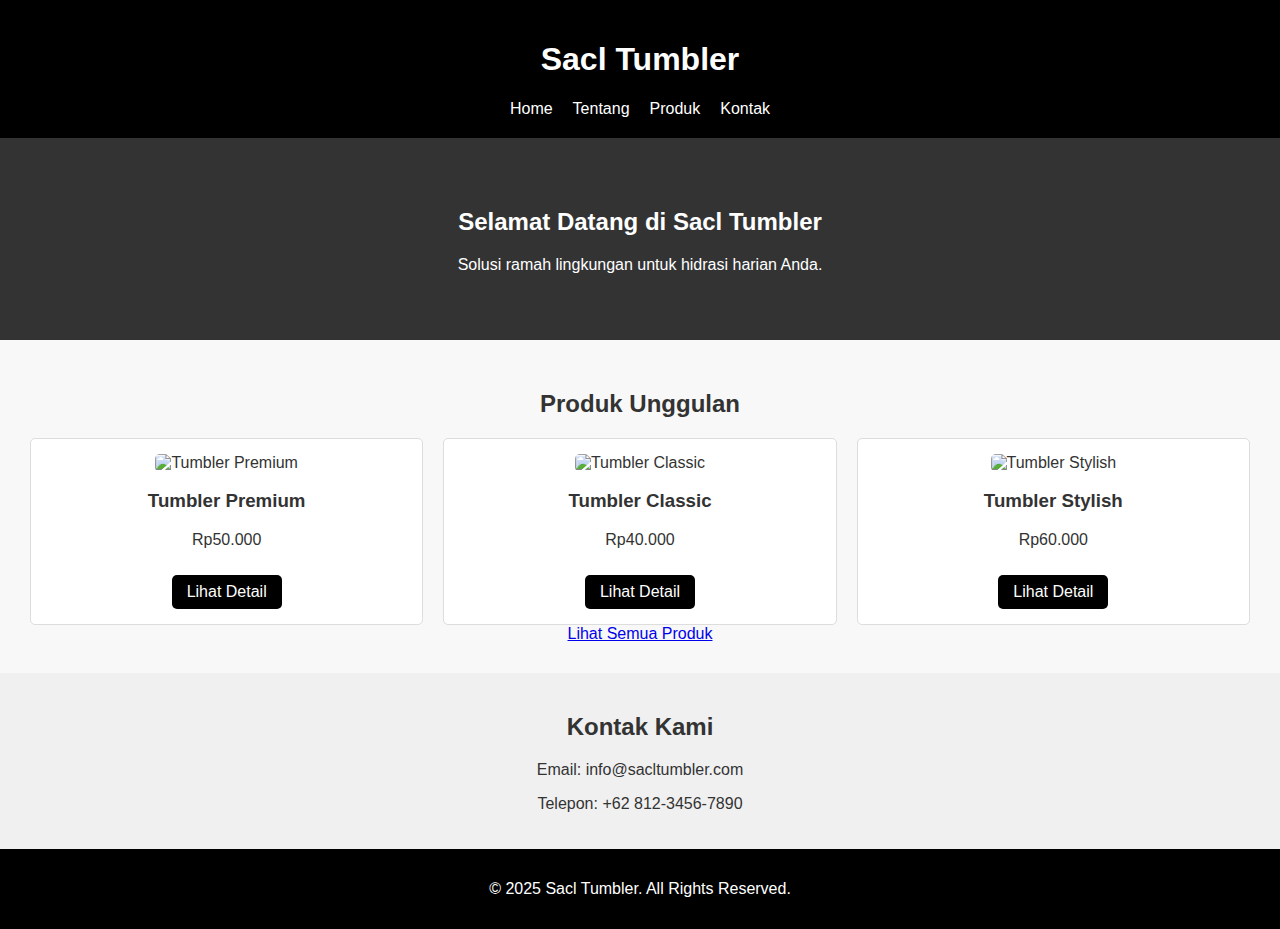
==== index.html @ 6ebd99a2 "Add files via upload" ====
<!DOCTYPE html>
<html lang="id">
<head>
    <meta charset="UTF-8">
    <meta name="viewport" content="width=device-width, initial-scale=1.0">
    <title>Sacl Tumbler</title>
    <link rel="stylesheet" href="style.css">
</head>
<body>
    <header class="header">
        <div class="container">
            <h1>Sacl Tumbler</h1>
            <nav>
                <ul>
                    <li><a href="index.html">Home</a></li>
                    <li><a href="about.html">Tentang</a></li>
                    <li><a href="products.html">Produk</a></li>
                    <li><a href="#contact">Kontak</a></li>
                </ul>
            </nav>
        </div>
    </header>

    <!-- Hero Section -->
    <section id="home" class="hero">
        <h2>Selamat Datang di Sacl Tumbler</h2>
        <p>Solusi ramah lingkungan untuk hidrasi harian Anda.</p>
    </section>

    <!-- Display Produk -->
    <section id="featured-products" class="product-section">
        <h2>Produk Unggulan</h2>
        <div class="product-grid">
            <div class="product-card">
                <img src="img/tumbler1.jpg" alt="Tumbler Premium">
                <h3>Tumbler Premium</h3>
                <p>Rp50.000</p>
                <a href="detail1.html" class="btn">Lihat Detail</a>
            </div>
            <div class="product-card">
                <img src="img/tumbler2.jpg" alt="Tumbler Classic">
                <h3>Tumbler Classic</h3>
                <p>Rp40.000</p>
                <a href="detail2.html" class="btn">Lihat Detail</a>
            </div>
            <div class="product-card">
                <img src="img/tumbler4.jpg" alt="Tumbler Stylish">
                <h3>Tumbler Stylish</h3>
                <p>Rp60.000</p>
                <a href="detail3.html" class="btn">Lihat Detail</a>
            </div>
        </div>
        <a href="products.html" class="btn btn-primary">Lihat Semua Produk</a>
    </section>

    <!-- Contact Section -->
    <section id="contact" class="contact-section">
        <h2>Kontak Kami</h2>
        <p>Email: info@sacltumbler.com</p>
        <p>Telepon: +62 812-3456-7890</p>
    </section>

    <footer>
        <p>&copy; 2025 Sacl Tumbler. All Rights Reserved.</p>
    </footer>
</body>
</html>
---- style.css ----
/* Gaya Umum */
body {
    font-family: Arial, sans-serif;
    margin: 0;
    padding: 0;
    background-color: #f8f8f8;
    color: #333;
}

.header {
    background-color: #000;
    color: #fff;
    padding: 20px;
    text-align: center;
}

.header nav ul {
    list-style: none;
    padding: 0;
    margin: 0;
    display: flex;
    justify-content: center;
    gap: 20px;
}

.header nav ul li {
    display: inline;
}

.header nav ul li a {
    color: #fff;
    text-decoration: none;
}

.hero {
    text-align: center;
    padding: 50px 20px;
    background-color: #333;
    color: #fff;
}

.product-section {
    padding: 30px;
    text-align: center;
}

.product-grid {
    display: grid;
    grid-template-columns: repeat(auto-fit, minmax(250px, 1fr));
    gap: 20px;
}

.product-card {
    background-color: #fff;
    padding: 15px;
    border: 1px solid #ddd;
    border-radius: 5px;
    text-align: center;
}

.product-card img {
    width: 100%;
    height: auto;
    border-radius: 5px;
}

.product-card .btn {
    display: inline-block;
    margin-top: 10px;
    padding: 8px 15px;
    background-color: #000;
    color: #fff;
    text-decoration: none;
    border-radius: 5px;
    transition: 0.3s;
}

.product-card .btn:hover {
    background-color: #333;
}

.contact-section {
    padding: 20px;
    text-align: center;
    background-color: #f0f0f0;
    color: #333;
}

footer {
    text-align: center;
    padding: 15px;
    background-color: #000;
    color: #fff;
}
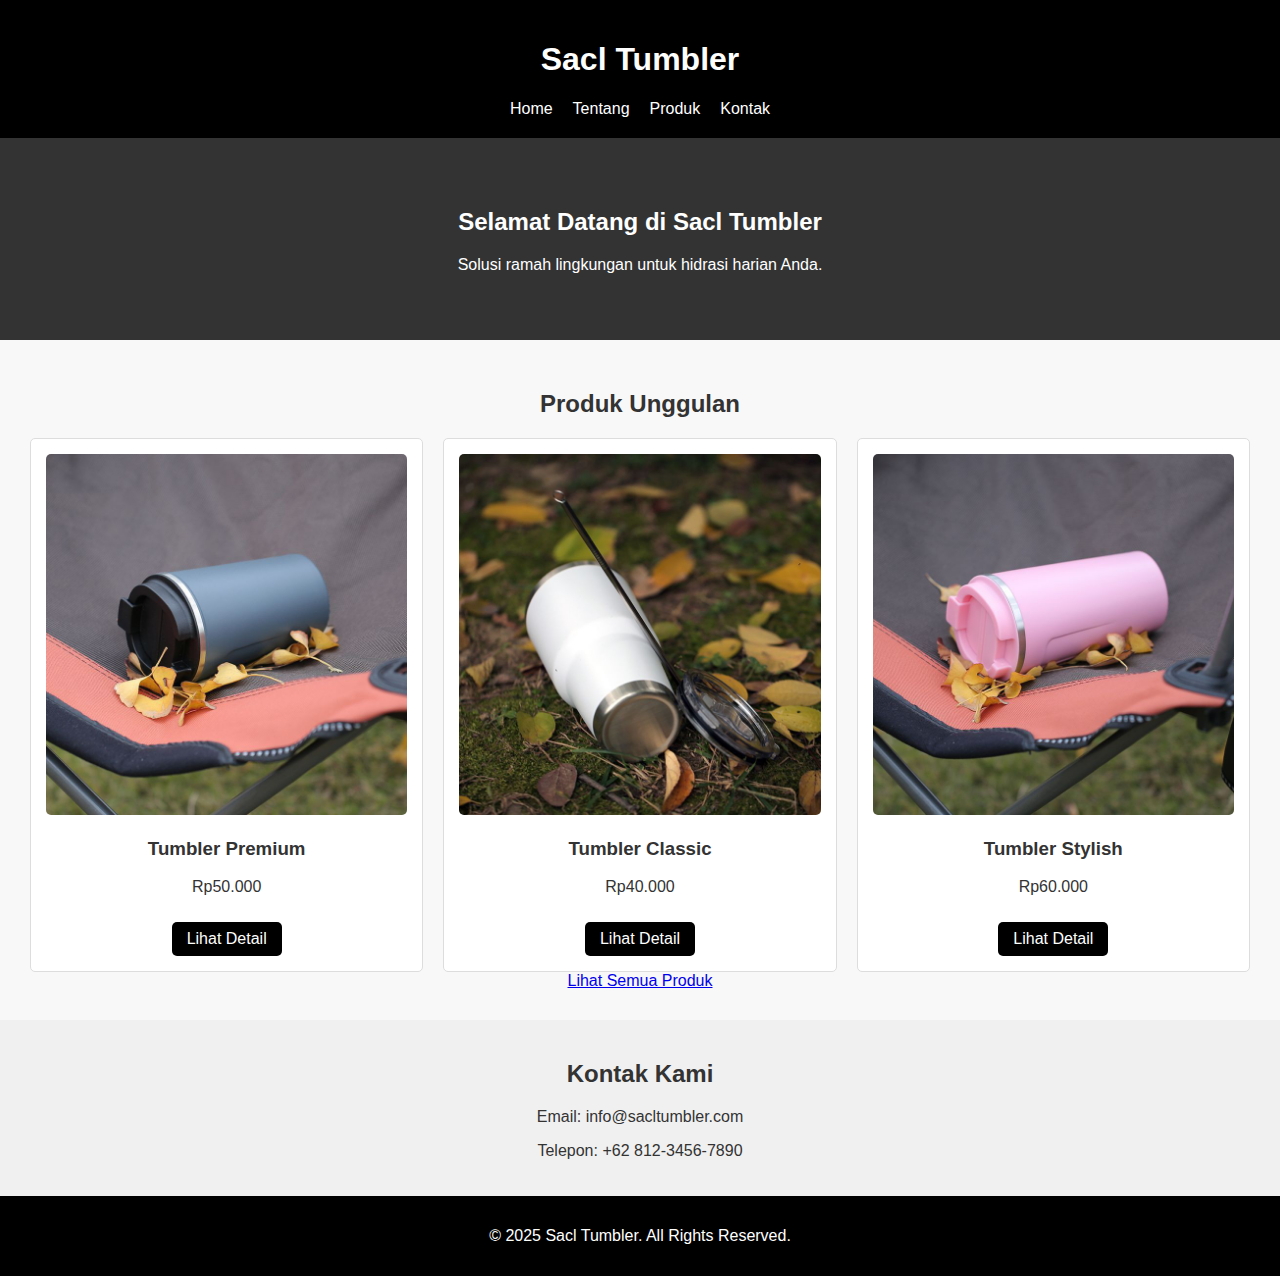
==== commit adc50416: "Update index.html" ====
--- a/index.html
+++ b/index.html
@@ -32,19 +32,19 @@
         <h2>Produk Unggulan</h2>
         <div class="product-grid">
             <div class="product-card">
-                <img src="img/tumbler1.jpg" alt="Tumbler Premium">
+                <img src="tumbler1.jpg" alt="Tumbler Premium">
                 <h3>Tumbler Premium</h3>
                 <p>Rp50.000</p>
                 <a href="detail1.html" class="btn">Lihat Detail</a>
             </div>
             <div class="product-card">
-                <img src="img/tumbler2.jpg" alt="Tumbler Classic">
+                <img src="tumbler2.jpg" alt="Tumbler Classic">
                 <h3>Tumbler Classic</h3>
                 <p>Rp40.000</p>
                 <a href="detail2.html" class="btn">Lihat Detail</a>
             </div>
             <div class="product-card">
-                <img src="img/tumbler4.jpg" alt="Tumbler Stylish">
+                <img src="tumbler4.jpg" alt="Tumbler Stylish">
                 <h3>Tumbler Stylish</h3>
                 <p>Rp60.000</p>
                 <a href="detail3.html" class="btn">Lihat Detail</a>
@@ -64,4 +64,4 @@
         <p>&copy; 2025 Sacl Tumbler. All Rights Reserved.</p>
     </footer>
 </body>
-</html>+</html>
